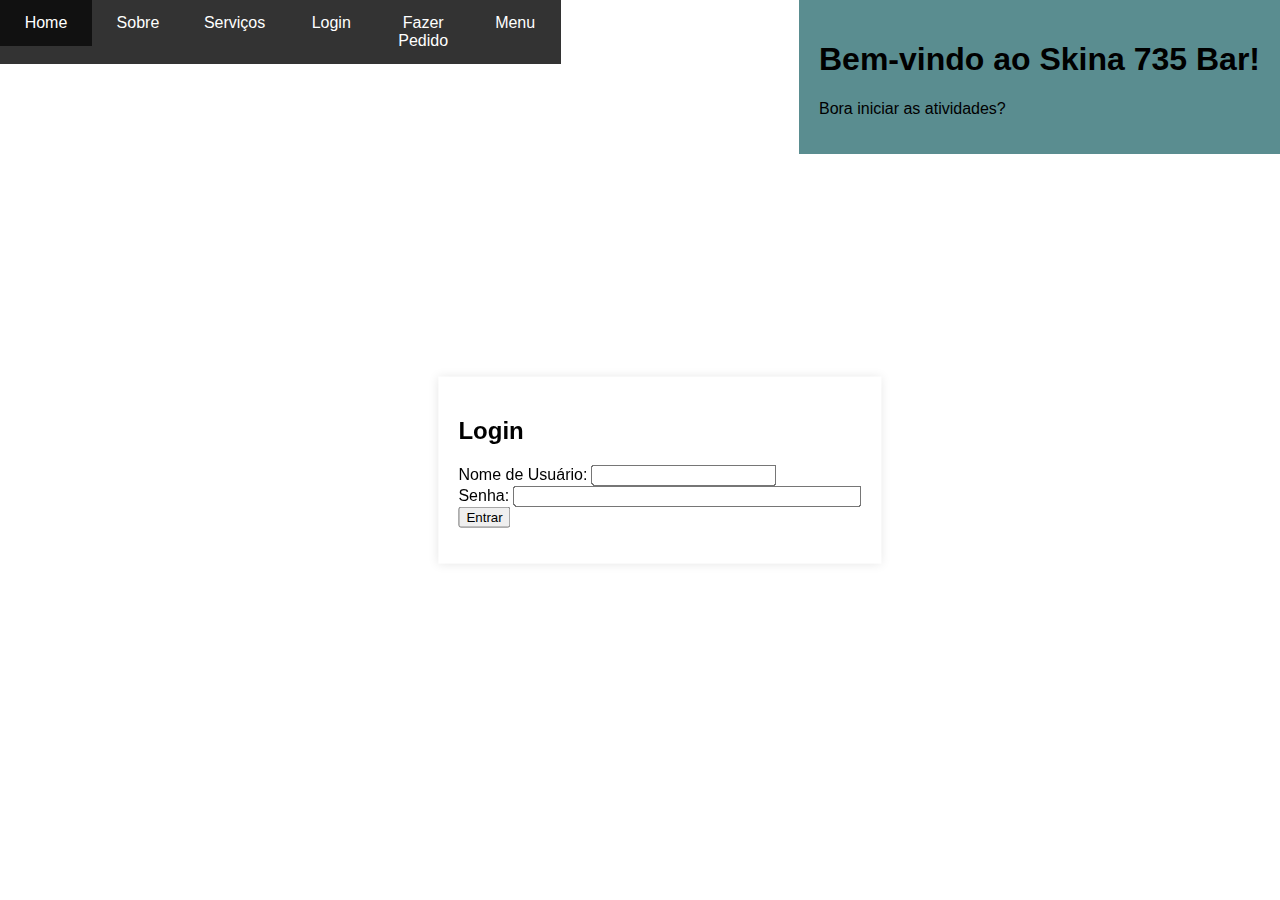
==== index.html @ 3d30348f "novos" ====
<!DOCTYPE html>
<html lang="pt-br">
<head>
    <meta charset="UTF-8">
    <meta name="viewport" content="width=device-width, initial-scale=1.0">
    <title>Skina 735 Bar</title>
    <link rel="stylesheet" href="estilo.css">
    <link rel="shortcut icon" href="Logo.png" type="image/x-icon">
    <script src="script.js"></script>
    <script src="login.js"></script>
</head>
<body>
    <header>
        <nav class="menu-horizontal">
            <ul>
                <li><a href="#">Home</a></li>
                <li><a href="#">Sobre</a></li>
                <li><a href="#">Serviços</a></li>
                <li><a href="#">Login</a></li>
                <li><a href="estagio.html">Fazer Pedido</a></li> 
                <li><a href="#" id="menu-toggle">Menu</a></li>
            </ul>
        </nav>

       
        <div class="login-container">
            <h2>Login</h2>
            <form id="loginForm">
                <label for="username">Nome de Usuário:</label>
                <input type="text" id="username" name="username" required>
                <br>
                <label for="password">Senha:</label>
                <input type="password" id="password" name="password" required>
                <br>
                <button type="submit">Entrar</button>
            </form>
            <p id="loginMessage"></p>
        </div>
    </header>

    <main>
        <section class="conteudo">
            <h1>Bem-vindo ao Skina 735 Bar!</h1>
            <p>Bora iniciar as atividades?</p>
        </section>
    </main>
</body>
</html>
---- estilo.css ----
/* Configuração padrão para telas maiores */
body {
    display: flex;
    flex-direction: row;
    justify-content: space-between;
    margin: 20px;
}

/* Ajustes para telas menores (como smartphones) */
@media (max-width: 768px) {
    body {
        flex-direction: column; /* Empilhar elementos verticalmente */
        margin: 10px;
    }

    .formulario, .painel {
        width: 100%; /* Cada um ocupa 100% da largura */
        margin-bottom: 20px; /* Espaço entre os blocos */
    }

    .formulario {
        padding: 10px;
    }

    .painel {
        padding: 10px;
        border: 1px solid #ccc;
    }

    .mensagem-inicial {
        font-size: 1em;
        padding: 10px;
    }

    .produto {
        flex-direction: column;
        align-items: flex-start;
    }
}

/* Ajustes para telas muito pequenas */
@media (max-width: 480px) {
    .total {
        font-size: 1em;
    }

    .botao {
        width: 100%; /* Botões ocupam toda a largura */
        margin: 5px 0; /* Espaço entre os botões */
        padding: 10px;
    }
}

/* login */
.login-container {
    margin: 20px;
}
/* Estilo padrão */
body {
    font-family: Arial, sans-serif;
    margin: 0;
    padding: 0;
}
.login-container {
    position: fixed;
    top: 50%;
    left: 50%;
    transform: translate(-50%, -50%);
    background-color: white;
    padding: 20px;
    box-shadow: 0 0 10px rgba(0, 0, 0, 0.1);
    z-index: 1000;
}
.blur-background {
    filter: blur(5px);
}
.hidden {
    display: none;
}
/* Estilo para o emoji de copo de cerveja como máscara de senha */
 input::-webkit-input-placeholder {
    font-family: 'Emoji';
}
input[type="password"] {
    font-family: 'Emoji';
}
/* Menu horizontal */
.menu-horizontal {
    background-color: #333;
}

.menu-horizontal ul {
    display: flex;
    list-style-type: none;
    margin: 0;
    padding: 0;
}

.menu-horizontal li {
    flex: 1;
}

.menu-horizontal a {
    display: block;
    color: white;
    text-align: center;
    padding: 14px 20px;
    text-decoration: none;
}

.menu-horizontal a:hover {
    background-color: #111;
}

/* Layout principal */
main {
    display: flex;
}

/* Menu vertical */
.menu-vertical {
    width: 200px;
    background: linear-gradient(180deg, #5a8d90 0%, #111 100%);
    position: fixed;
    top: 0;
    left: -200px;
    height: 100%;
    overflow-y: auto;
    transition: left 0.3s ease-in-out;
}

.menu-vertical ul {
    list-style-type: none;
    margin: 0;
    padding: 0;
}

.menu-vertical a {
    display: block;
    color: white;
    padding: 14px 20px;
    text-decoration: none;
}

.menu-vertical a:hover {
    
    background-color: #333;
}

/* Conteúdo principal */
.conteudo {
    flex-grow: 1;
    padding: 20px;
    background-color:#5a8d90;
}

.menu-vertical.active {
    left: 0;
}
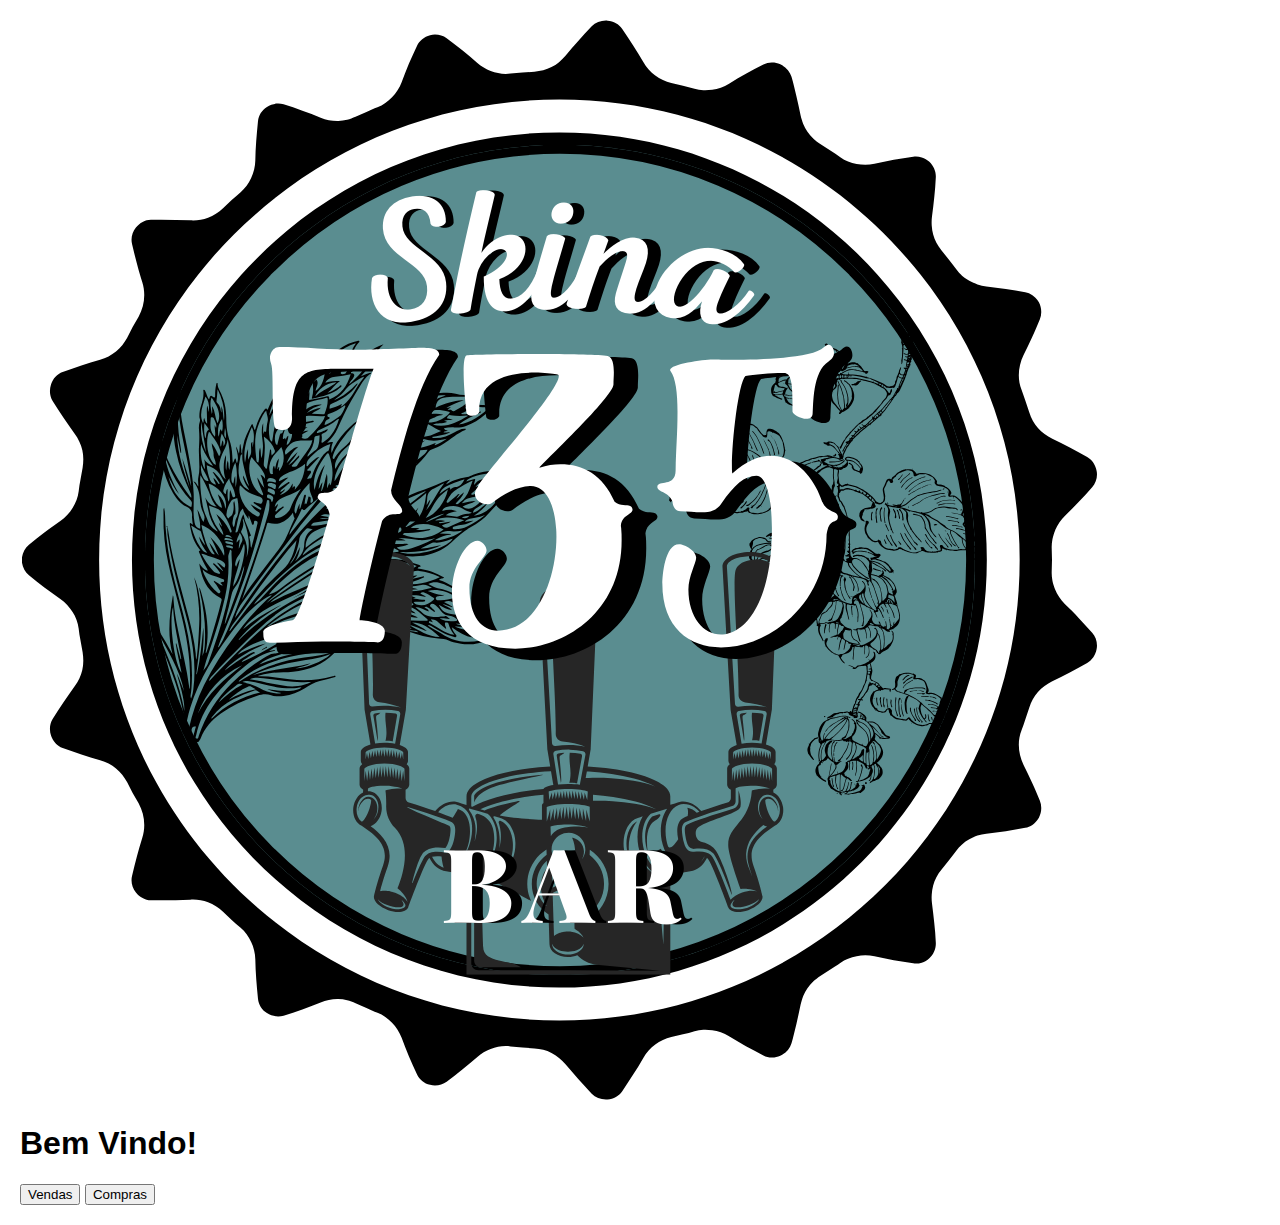
==== commit 34fd9ab5: "bb" ====
--- a/index.html
+++ b/index.html
@@ -4,47 +4,22 @@
     <meta charset="UTF-8">
     <meta name="viewport" content="width=device-width, initial-scale=1.0">
     <title>Skina 735 Bar</title>
-    <link rel="stylesheet" href="estilo.css">
+    <link rel="stylesheet" href="teste.css">
     <link rel="shortcut icon" href="Logo.png" type="image/x-icon">
-    <script src="script.js"></script>
-    <script src="login.js"></script>
+    <script src="teste.js"></script>
+    
 </head>
 <body>
-    <header>
-        <nav class="menu-horizontal">
-            <ul>
-                <li><a href="#">Home</a></li>
-                <li><a href="#">Sobre</a></li>
-                <li><a href="#">Serviços</a></li>
-                <li><a href="#">Login</a></li>
-                <li><a href="estagio.html">Fazer Pedido</a></li> 
-                <li><a href="#" id="menu-toggle">Menu</a></li>
-            </ul>
-        </nav>
+    <div class="form-container">
+        <img src="Logo.png" alt="Logo Skina 735 Bar" class="logo"> 
+        <h1>Bem Vindo!</h1>
+        <form id="pedidoForm">
+            <button type="button" onclick="window.location.href='https://profpatlopes.github.io/skina735bar/teste';">Vendas</button>
+  <button type="button" onclick="window.location.href='https://profpatlopes.github.io/skina735bar/pedidocompra';">Compras</button>
+        </form>
+    </div>
+</body>
 
-       
-        <div class="login-container">
-            <h2>Login</h2>
-            <form id="loginForm">
-                <label for="username">Nome de Usuário:</label>
-                <input type="text" id="username" name="username" required>
-                <br>
-                <label for="password">Senha:</label>
-                <input type="password" id="password" name="password" required>
-                <br>
-                <button type="submit">Entrar</button>
-            </form>
-            <p id="loginMessage"></p>
-        </div>
-    </header>
-
-    <main>
-        <section class="conteudo">
-            <h1>Bem-vindo ao Skina 735 Bar!</h1>
-            <p>Bora iniciar as atividades?</p>
-        </section>
-    </main>
-</body>
 </html>
 
  
--- a/teste.css
+++ b/teste.css
@@ -0,0 +1,99 @@
+.produto,table tr:nth-child(odd) {
+    background-color: #f2f2f2; /* Cor cinza clara para linhas ímpares */
+}
+
+.produto,table tr:nth-child(even) {
+    background-color: #ffffff; /* Cor branca para linhas pares */
+}
+body {
+    display: flex;
+    flex-direction: row;
+    justify-content: space-between;
+    margin: 20px;
+}
+input[type="text"] {
+    width: auto; /* Define a lautoargura */
+}
+.produto,input[type="text"] {
+    width: 15%; /* Define a lautoargura */
+}
+select[type="text"] {
+    width: auto; /* Define a largura */
+}
+
+
+/* Ajustes para telas menores (como smartphones) */
+.produto, .item{
+    width: 100%;
+}
+.produto, .quant{
+    width: 30%;
+}
+
+@media (max-width: 768px) {
+    body {
+        flex-direction: column; /* Empilhar elementos verticalmente */
+        margin: 10px;
+    }
+
+    .formulario, .painel {
+        width: 100%; /* Cada um ocupa 100% da largura */
+        
+    }
+
+
+    .mensagem-inicial {
+        font-size: 1em;
+        padding: 10px;
+    }
+
+    .produto {
+        display: grid;
+        grid-template-columns: repeat(auto-fit, minmax(100px, 1fr));
+        grid-auto-rows: minmax(100px, auto); 
+    }
+}
+
+/* Ajustes para telas muito pequenas */
+@media (max-width: 480px) {
+    .total {
+        font-size: 1em;
+    }
+
+    .botao {
+        width: 100%; /* Botões ocupam toda a largura */
+        margin: 5px 0; /* Espaço entre os botões */
+        padding: 10px;
+    }
+}
+
+body {
+            font-family: Arial, sans-serif;
+            /*margin: 20px;*/
+            display: flex;
+            justify-content: space-between;
+        }
+        
+        .conf {
+            border: 1px solid #ccc;
+            padding: 10px;
+            height: fit-content;
+        }
+        .total {
+            font-size: 1.2em;
+            font-weight: bold;
+        }
+        .valor-produto {
+            margin-left: 10px;
+            font-weight: bold;
+        }
+        .botao {
+            width:auto;
+        }
+        
+        #listaProdutos {
+            max-height: 300px; /* Ajuste o tamanho conforme necessário */
+            overflow-y: auto;
+            border: 1px solid #ccc; /* Opcional: para melhor visualização */
+            padding: 10px; /* Espaçamento interno opcional */
+        }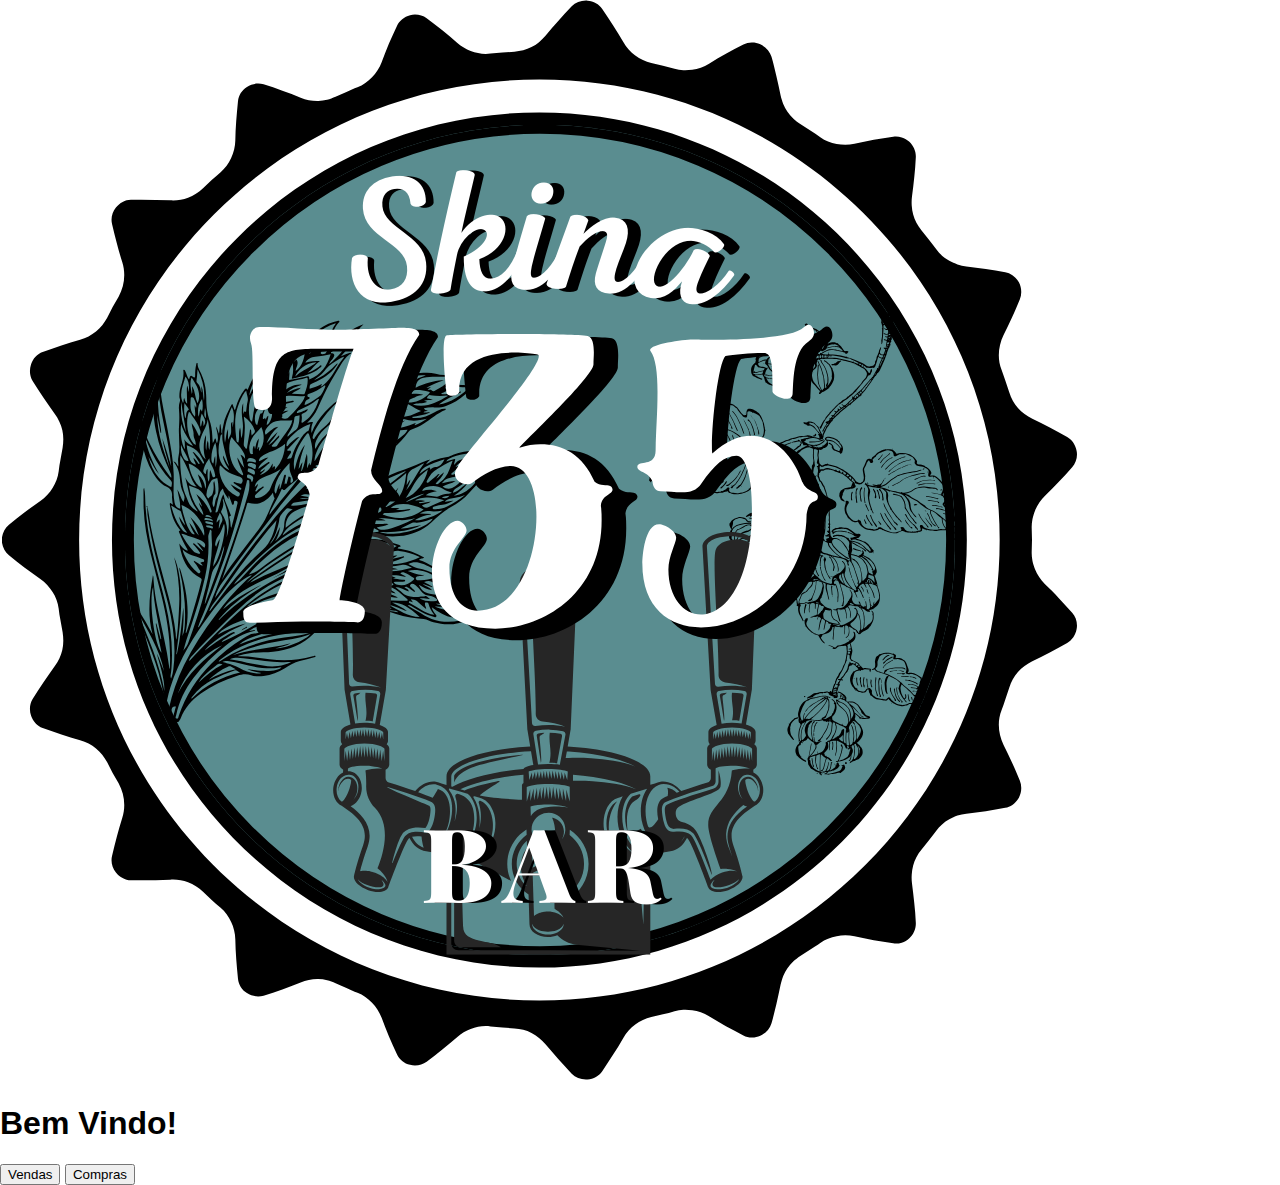
==== commit b1ade345: "z" ====
--- a/index.html
+++ b/index.html
@@ -4,7 +4,7 @@
     <meta charset="UTF-8">
     <meta name="viewport" content="width=device-width, initial-scale=1.0">
     <title>Skina 735 Bar</title>
-    <link rel="stylesheet" href="teste.css">
+    <link rel="stylesheet" href="estilo.css">
     <link rel="shortcut icon" href="Logo.png" type="image/x-icon">
     <script src="teste.js"></script>
     
--- a/estilo.css
+++ b/estilo.css
@@ -0,0 +1,159 @@
+/* Configuração padrão para telas maiores */
+body {
+    display: flex;
+    flex-direction: row;
+    justify-content: space-between;
+    margin: 20px;
+}
+
+/* Ajustes para telas menores (como smartphones) */
+@media (max-width: 768px) {
+    body {
+        flex-direction: column; /* Empilhar elementos verticalmente */
+        margin: 10px;
+    }
+
+    .formulario, .painel {
+        width: 100%; /* Cada um ocupa 100% da largura */
+        margin-bottom: 20px; /* Espaço entre os blocos */
+    }
+
+    .formulario {
+        padding: 10px;
+    }
+
+    .painel {
+        padding: 10px;
+        border: 1px solid #ccc;
+    }
+
+    .mensagem-inicial {
+        font-size: 1em;
+        padding: 10px;
+    }
+
+    .produto {
+        flex-direction: column;
+        align-items: flex-start;
+    }
+}
+
+/* Ajustes para telas muito pequenas */
+@media (max-width: 480px) {
+    .total {
+        font-size: 1em;
+    }
+
+    .botao {
+        width: 100%; /* Botões ocupam toda a largura */
+        margin: 5px 0; /* Espaço entre os botões */
+        padding: 10px;
+    }
+}
+
+/* login */
+.login-container {
+    margin: 20px;
+}
+/* Estilo padrão */
+body {
+    font-family: Arial, sans-serif;
+    margin: 0;
+    padding: 0;
+}
+.login-container {
+    position: fixed;
+    top: 50%;
+    left: 50%;
+    transform: translate(-50%, -50%);
+    background-color: white;
+    padding: 20px;
+    box-shadow: 0 0 10px rgba(0, 0, 0, 0.1);
+    z-index: 1000;
+}
+.blur-background {
+    filter: blur(5px);
+}
+.hidden {
+    display: none;
+}
+/* Estilo para o emoji de copo de cerveja como máscara de senha */
+ input::-webkit-input-placeholder {
+    font-family: 'Emoji';
+}
+input[type="password"] {
+    font-family: 'Emoji';
+}
+/* Menu horizontal */
+.menu-horizontal {
+    background-color: #333;
+}
+
+.menu-horizontal ul {
+    display: flex;
+    list-style-type: none;
+    margin: 0;
+    padding: 0;
+}
+
+.menu-horizontal li {
+    flex: 1;
+}
+
+.menu-horizontal a {
+    display: block;
+    color: white;
+    text-align: center;
+    padding: 14px 20px;
+    text-decoration: none;
+}
+
+.menu-horizontal a:hover {
+    background-color: #111;
+}
+
+/* Layout principal */
+main {
+    display: flex;
+}
+
+/* Menu vertical */
+.menu-vertical {
+    width: 200px;
+    background: linear-gradient(180deg, #5a8d90 0%, #111 100%);
+    position: fixed;
+    top: 0;
+    left: -200px;
+    height: 100%;
+    overflow-y: auto;
+    transition: left 0.3s ease-in-out;
+}
+
+.menu-vertical ul {
+    list-style-type: none;
+    margin: 0;
+    padding: 0;
+}
+
+.menu-vertical a {
+    display: block;
+    color: white;
+    padding: 14px 20px;
+    text-decoration: none;
+}
+
+.menu-vertical a:hover {
+    
+    background-color: #333;
+}
+
+/* Conteúdo principal */
+.conteudo {
+    flex-grow: 1;
+    padding: 20px;
+    background-color:#5a8d90;
+}
+
+.menu-vertical.active {
+    left: 0;
+}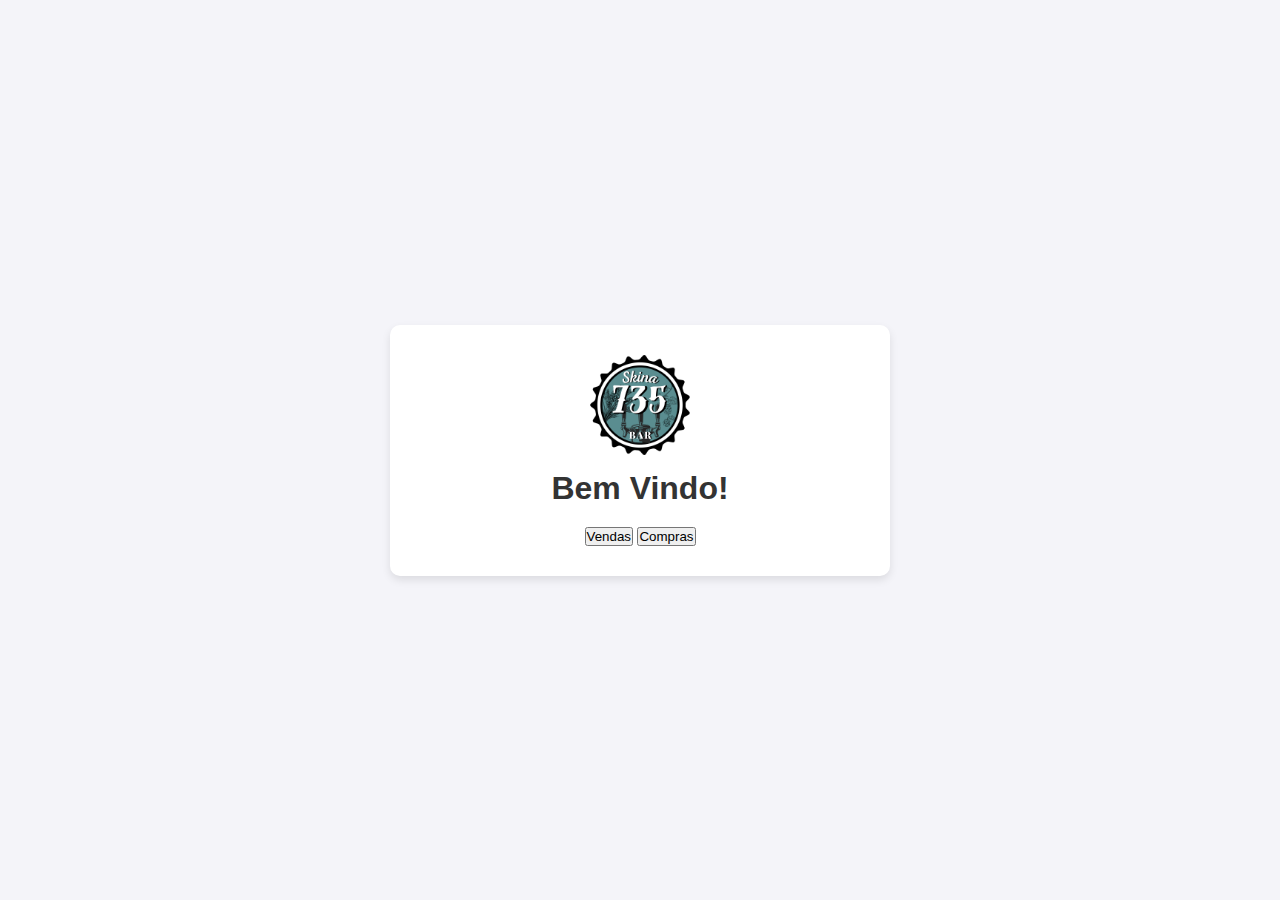
==== commit 1e0229a2: "st" ====
--- a/index.html
+++ b/index.html
@@ -4,7 +4,7 @@
     <meta charset="UTF-8">
     <meta name="viewport" content="width=device-width, initial-scale=1.0">
     <title>Skina 735 Bar</title>
-    <link rel="stylesheet" href="estilo.css">
+    <link rel="stylesheet" href="style.css">
     <link rel="shortcut icon" href="Logo.png" type="image/x-icon">
     <script src="teste.js"></script>
     
--- a/style.css
+++ b/style.css
@@ -0,0 +1,113 @@
+/* Reset básico */
+* {
+    margin: 0;
+    padding: 0;
+    box-sizing: border-box;
+}
+
+/* Corpo da página */
+body {
+    font-family: 'Arial', sans-serif;
+    background-color: #f4f4f9;
+    display: flex;
+    justify-content: center;
+    align-items: center;
+    height: 100vh;
+    margin: 0;
+}
+
+/* Container do formulário */
+.form-container {
+    background-color: #fff;
+    padding: 30px;
+    border-radius: 10px;
+    box-shadow: 0 4px 8px rgba(0, 0, 0, 0.1);
+    width: 100%;
+    max-width: 500px;
+    text-align: center;
+}
+
+/* Logo Reduzida */
+.logo {
+    width: 100px;  /* Logo menor */
+    display: block;
+    margin: 0 auto 15px auto;
+}
+input[type="number"] {
+    width: 25%; /* Ajuste para o tamanho desejado */
+}
+.logo_comanda {
+    width: 15%;  /* Logo menor */
+    display: block;
+    
+}
+/* Título */
+h1 {
+    font-size: 2rem;
+    color: #333;
+    margin-bottom: 20px;
+}
+
+/* Labels */
+label {
+    font-size: 1rem;
+    color: #555;
+    margin-bottom: 5px;
+    display: block;
+    text-align: left;
+}
+
+/* Inputs e Textarea */
+input[type="text"],
+input[type="number"],
+input[type="date"],
+textarea {
+    width: 100%;
+    padding: 10px;
+    margin-bottom: 20px;
+    border: 1px solid #ddd;
+    border-radius: 5px;
+    font-size: 1rem;
+    background-color: #f9f9f9;
+    transition: all 0.3s ease;
+}
+
+input[type="text"]:focus,
+input[type="number"]:focus,
+input[type="date"]:focus,
+textarea:focus {
+    border-color: #3498db;
+    background-color: #fff;
+    outline: none;
+}
+
+textarea {
+    resize: vertical;
+}
+
+/* Checkbox */
+input[type="checkbox"] {
+    margin-right: 10px;
+}
+
+/* Botão */
+input[type="button"] {
+    background-color: #5a8d90;
+    color: #fff;
+    border: none;
+    padding: 15px 20px;
+    font-size: 1rem;
+    border-radius: 5px;
+    cursor: pointer;
+    width: 100%;
+    transition: background-color 0.3s ease;
+}
+
+input[type="button"]:hover {
+    background-color: #2980b9;
+}
+
+/* Estilo para o campo de pedidos */
+textarea::placeholder {
+    color: #bbb;
+}
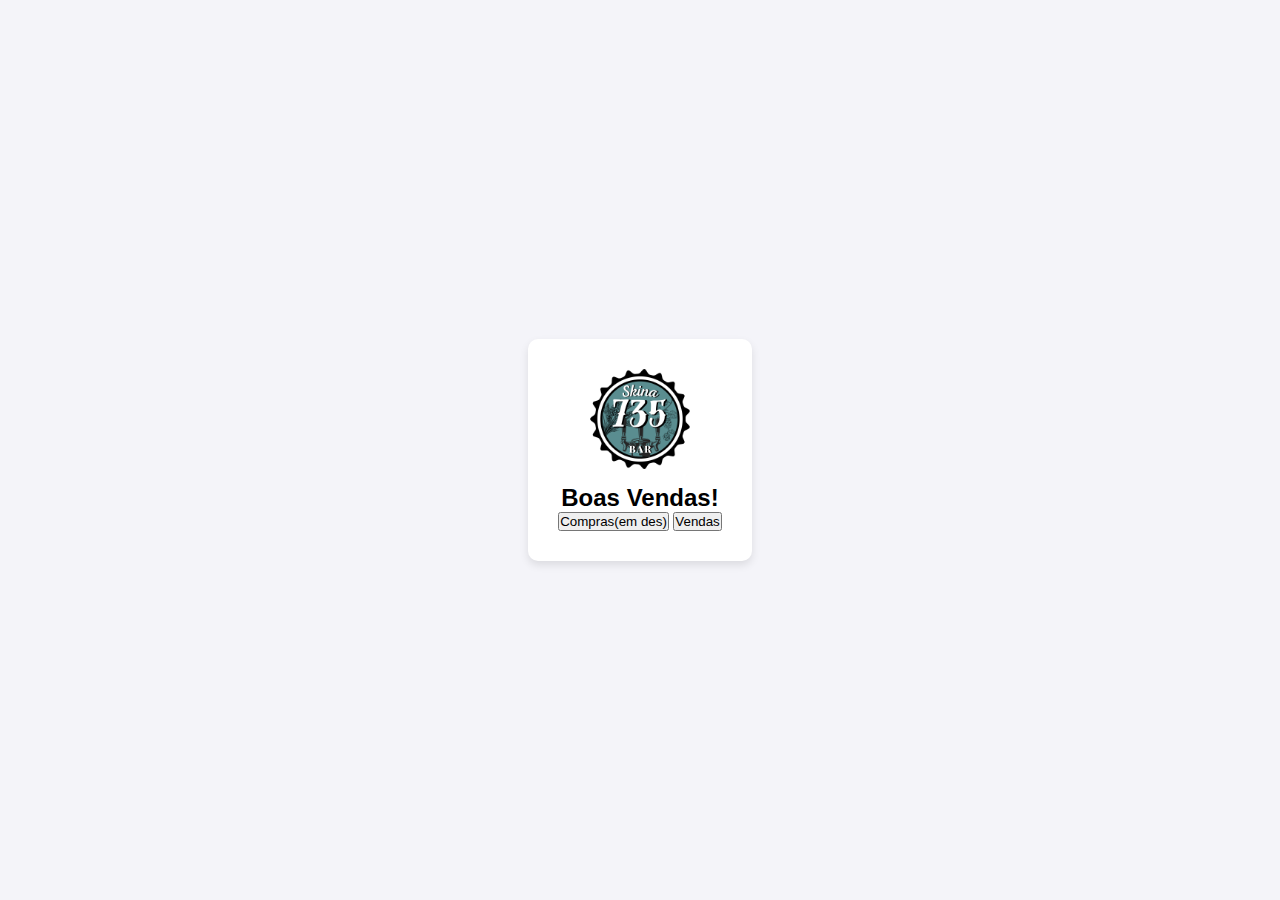
==== commit b78b4173: "vv" ====
--- a/index.html
+++ b/index.html
@@ -12,10 +12,10 @@
 <body>
     <div class="form-container">
         <img src="Logo.png" alt="Logo Skina 735 Bar" class="logo"> 
-        <h1>Bem Vindo!</h1>
+        <h2>Boas Vendas!</h2>
         <form id="pedidoForm">
+            <button type="button" onclick="window.location.href='https://profpatlopes.github.io/skina735bar/pedidocompra';">Compras(em des)</button>
             <button type="button" onclick="window.location.href='https://profpatlopes.github.io/skina735bar/teste';">Vendas</button>
-  <button type="button" onclick="window.location.href='https://profpatlopes.github.io/skina735bar/pedidocompra';">Compras</button>
         </form>
     </div>
 </body>
--- a/style.css
+++ b/style.css
@@ -22,7 +22,6 @@
     padding: 30px;
     border-radius: 10px;
     box-shadow: 0 4px 8px rgba(0, 0, 0, 0.1);
-    width: 100%;
     max-width: 500px;
     text-align: center;
 }
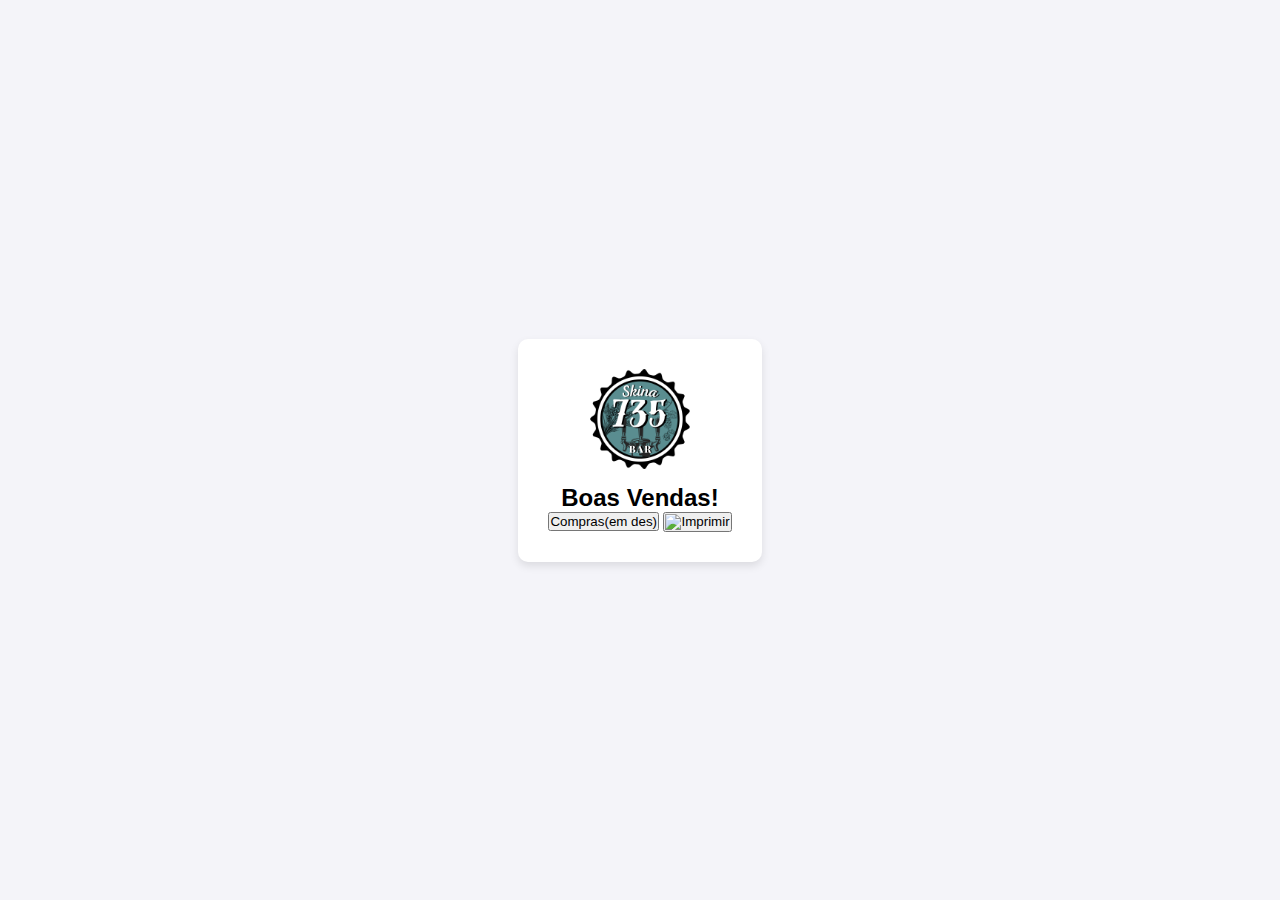
==== commit 6465335d: "maq" ====
--- a/index.html
+++ b/index.html
@@ -15,7 +15,7 @@
         <h2>Boas Vendas!</h2>
         <form id="pedidoForm">
             <button type="button" onclick="window.location.href='https://profpatlopes.github.io/skina735bar/pedidocompra';">Compras(em des)</button>
-            <button type="button" onclick="window.location.href='https://profpatlopes.github.io/skina735bar/teste';">Vendas</button>
+            <button type="button" onclick="window.location.href='https://profpatlopes.github.io/skina735bar/teste';"><img src="maq.png" alt="Imprimir" width="20" height="20"></button>
         </form>
     </div>
 </body>
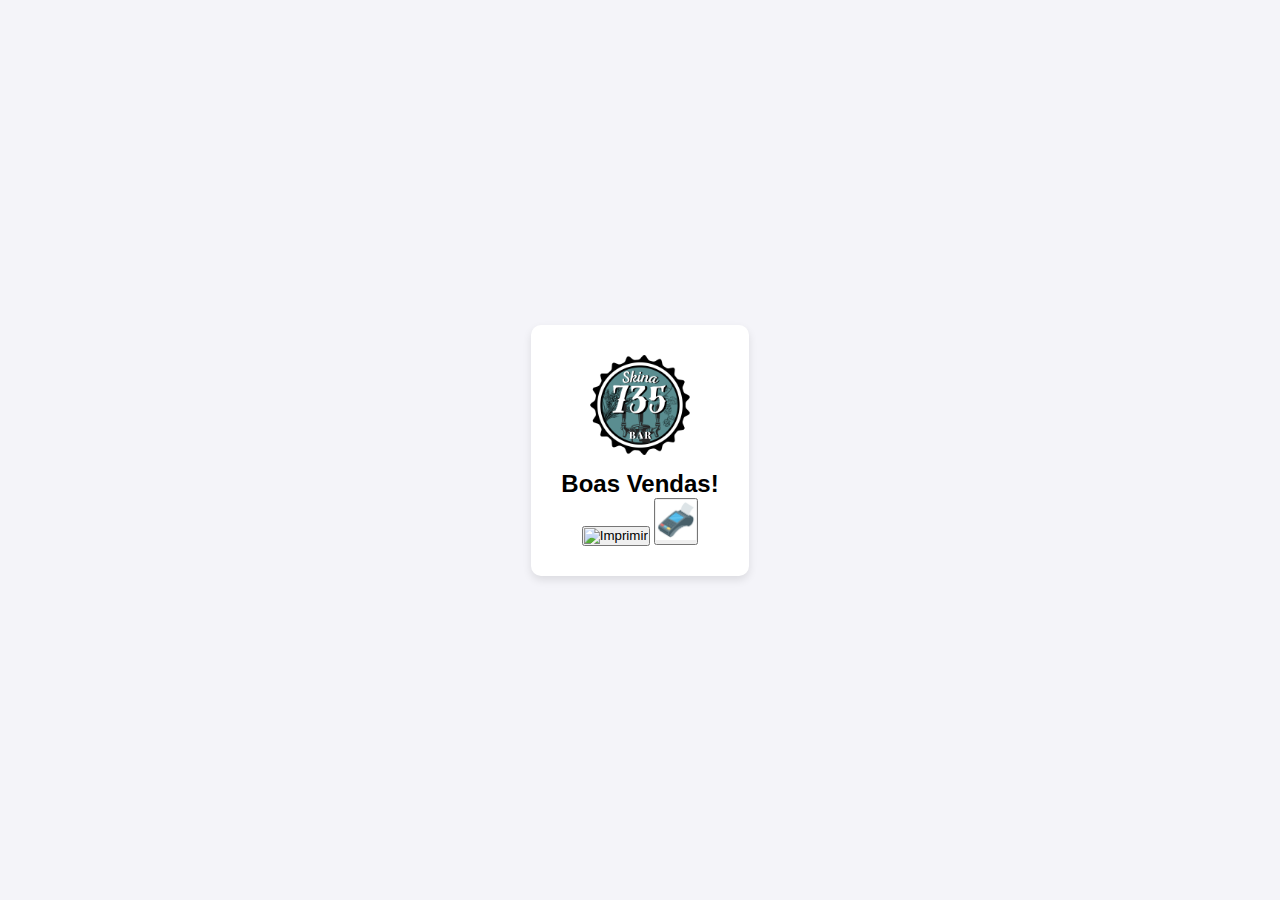
==== commit da273e55: "icon" ====
--- a/index.html
+++ b/index.html
@@ -14,8 +14,8 @@
         <img src="Logo.png" alt="Logo Skina 735 Bar" class="logo"> 
         <h2>Boas Vendas!</h2>
         <form id="pedidoForm">
-            <button type="button" onclick="window.location.href='https://profpatlopes.github.io/skina735bar/pedidocompra';">Compras(em des)</button>
-            <button type="button" onclick="window.location.href='https://profpatlopes.github.io/skina735bar/teste';"><img src="maq.png" alt="Imprimir" width="20" height="20"></button>
+            <button type="button" onclick="window.location.href='https://profpatlopes.github.io/skina735bar/pedidocompra';"><img src="vend.png" alt="Imprimir" width="40" height="40"></button>
+            <button type="button" onclick="window.location.href='https://profpatlopes.github.io/skina735bar/teste';"><img src="maq.png" alt="Imprimir" width="40" height="40"></button>
         </form>
     </div>
 </body>
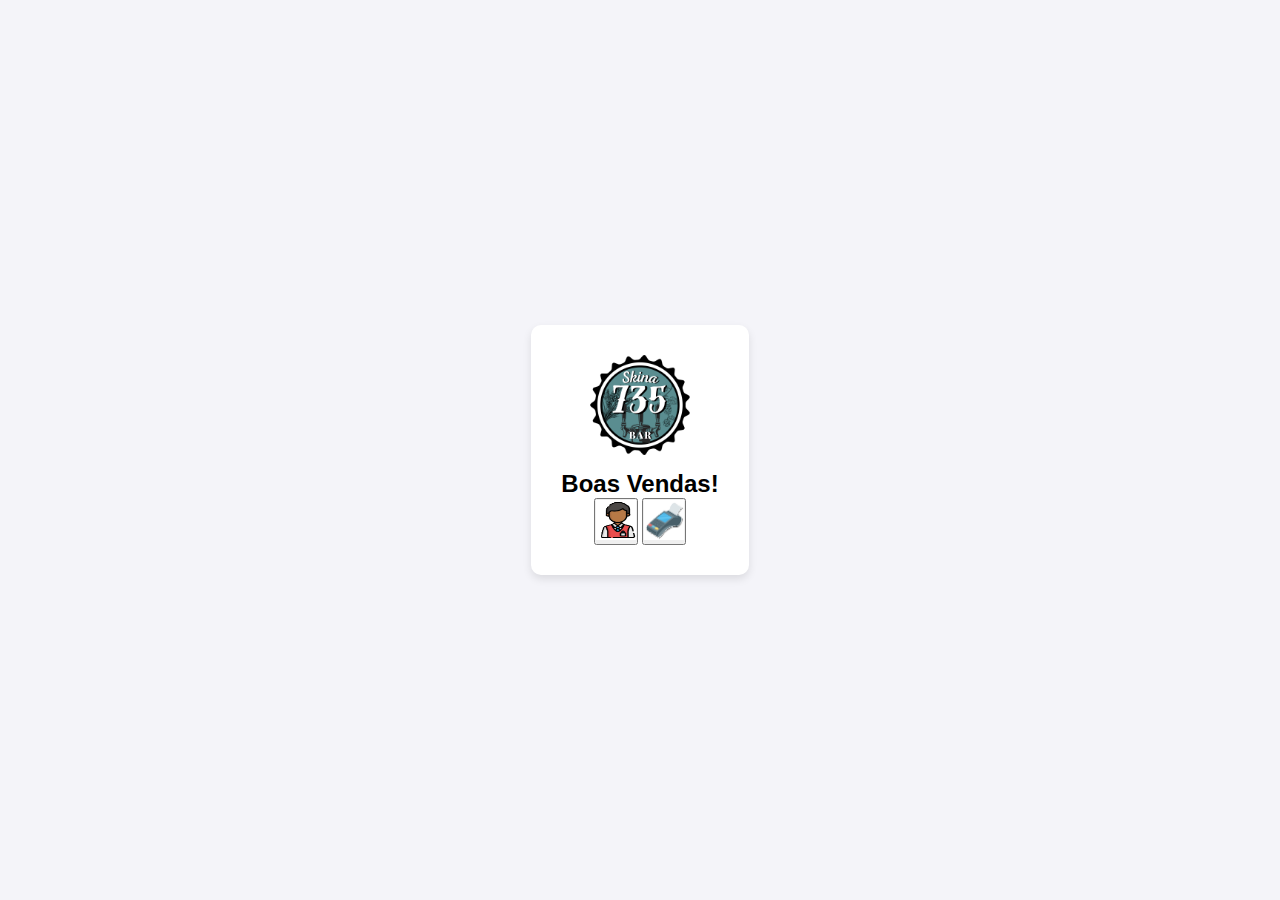
==== commit c597751b: "novos arquivos" ====
--- a/index.html
+++ b/index.html
@@ -15,7 +15,7 @@
         <h2>Boas Vendas!</h2>
         <form id="pedidoForm">
             <button type="button" onclick="window.location.href='https://profpatlopes.github.io/skina735bar/pedidocompra';"><img src="vend.png" alt="Imprimir" width="40" height="40"></button>
-            <button type="button" onclick="window.location.href='https://profpatlopes.github.io/skina735bar/teste';"><img src="maq.png" alt="Imprimir" width="40" height="40"></button>
+            <button type="button" onclick="window.location.href='https://profpatlopes.github.io/skina735bar/pedidovenda';"><img src="maq.png" alt="Imprimir" width="40" height="40"></button>
         </form>
     </div>
 </body>
